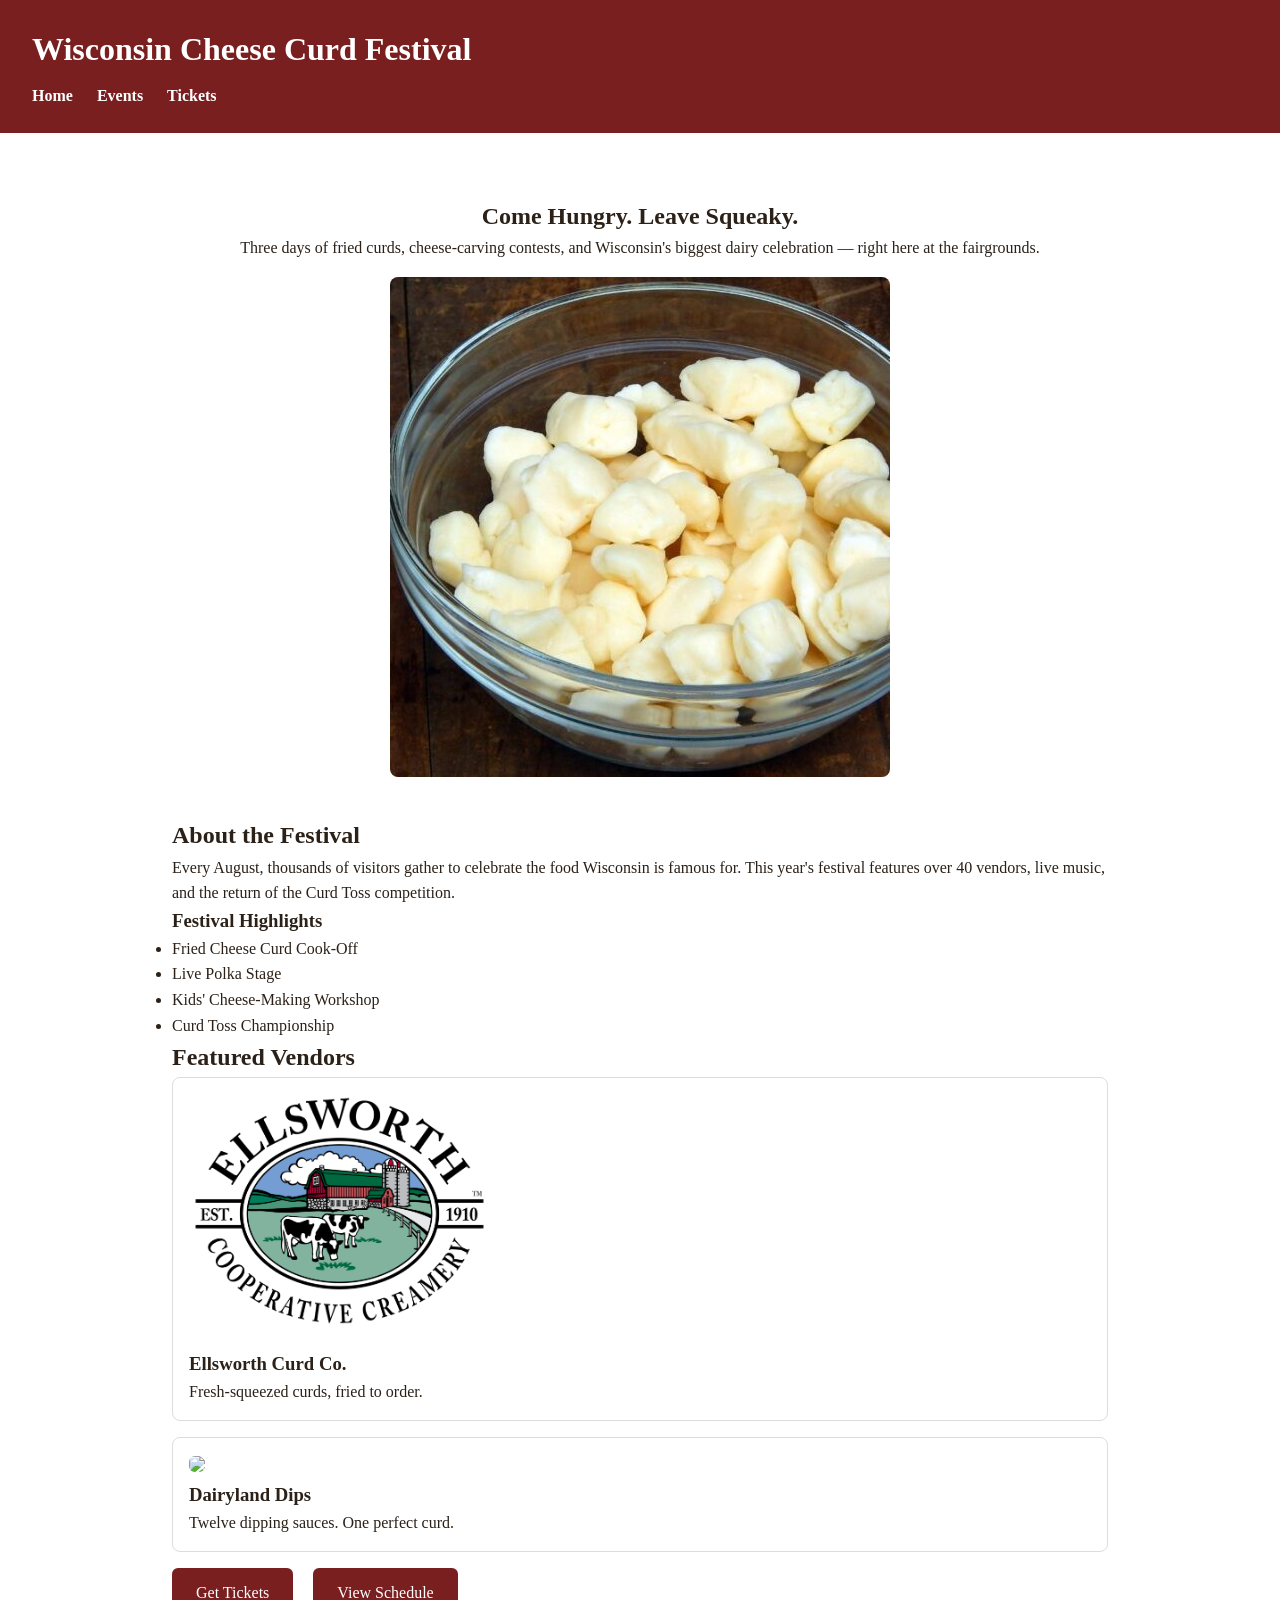
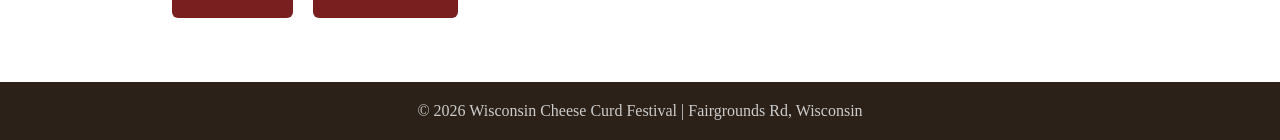
==== LP1_starter/index.html @ 555b8e79 "upload lp1 assignment" ====
<!DOCTYPE html>
<html lang="en">
<head>
  <meta charset="UTF-8">
  <title>Wisconsin Cheese Curd Festival</title>
  <link rel="stylesheet" href="style.css">
</head>
<body>

  <header>
    <h1>Wisconsin Cheese Curd Festival</h1>
    <nav>
      <ul>
        <li><a href="index.html">Home</a></li>
        <li><a href="events.html" id="nav-events-link">Events</a></li>
        <li><a href="tickets.html">Tickets</a></li>
      </ul>
    </nav>
  </header>

  <main>
    <section class="hero">
      <h2>Come Hungry. Leave Squeaky.</h2>
      <p>Three days of fried curds, cheese-carving contests, and Wisconsin's biggest dairy celebration — right here at the fairgrounds.</p>
    <!-- Image taken from https://www.fermentingforfoodies.com/squeaky-cheese-curds/-->
     <img src="curds.jpg">
    </section>

    <section class="about">
      <h2>About the Festival</h3>
      <p>Every August, thousands of visitors gather to celebrate the food Wisconsin is famous for. This year's festival features over 40 vendors, live music, and the return of the Curd Toss competition.</p>

      <div class="highlights">
        <h3>Festival Highlights</h3>
        <ul>
          <li>Fried Cheese Curd Cook-Off</li>
          <li>Live Polka Stage
          <li>Kids' Cheese-Making Workshop</li>
          <li>Curd Toss Championship</li>
        </ul>
      </div>
    </section>

    <section class="vendors">
      <h2>Featured Vendors</h2>
      <div class="vendor-card">
        <!-- Image from https://www.ellsworthcheese.com/visit/ellsworth/ -->
        <img src="vendor1.png">
        <h3>Ellsworth Curd Co.</h3>
        <p>Fresh-squeezed curds, fried to order.</p>
      </div>
      <div class="vendor-card">
        <!-- TODO: Find Image for the vendor -->
        <img src="vendor2.jpg">
        <h3>Dairyland Dips</h3>
        <p>Twelve dipping sauces. One perfect curd.</p>
      </div>
    </section>

    <section class="cta">
      <a href="tickets.html" class="btn">Get Tickets</a>
      <a href="schedule.html" class="btn">View Schedule</a>
    </section>
  </main>

  <footer>
    <p>&copy; 2026 Wisconsin Cheese Curd Festival | Fairgrounds Rd, Wisconsin</p>
  </footer>

</body>
</html>
---- LP1_starter/style.css ----
/* ==========================================================================
   Wisconsin Cheese Curd Festival — stylesheet
   ========================================================================== */

* {
  margin: 0;
  padding: 0;
  box-sizing: border-box;
}

body {
  font-family: Georgia, 'Times New Roman', serif;
  color: #2b2118;
  line-height: 1.6;
}

header {
  background: #7a1f1f;
  color: #fff;
  padding: 1.5rem 2rem;
}

header h1 {
  margin-bottom: 0.5rem;
}

nav ul {
  list-style: none;
  display: flex;
  gap: 1.5rem;
}

nav a {
  color: #fff;
  text-decoration: none;
  font-weight: bold;
}

/* Intended to style every nav link on hover, but an ID rule further down
   with higher specificity silently wins for the Events link. */
nav a:hover {
  color: #f4c95d;
}

#nav-events-link:hover {
  color: #ffffff;
}

main {
  max-width: 1000px;
  margin: 0 auto;
  padding: 2rem;
}

.hero {
  text-align: center;
  padding: 2rem 0;
}

.hero img {
  width: 100%;
  max-width: 500px;
  border-radius: 8px;
  margin-top: 1rem;
}

.vendor-card {
  border: 1px solid #ddd;
  border-radius: 8px;
  padding: 1rem;
  margin-bottom: 1rem;
}

.vendor-card img {
  width: 100%;
  max-width: 300px;
  border-radius: 6px;
}

.btn {
  display: inline-block;
  background: #7a1f1f;
  color: #fff;
  padding: 0.75rem 1.5rem;
  border-radius: 6px;
  text-decoration: none;
  margin-right: 1rem;
}

/* This rule was meant to darken the button on hover, but the .cta a
   selector below has higher specificity and overrides the color,
   so the hover effect never actually shows. */
.btn:hover {
  background: #591616;
}

.cta a {
  background: #7a1f1f;
  color: #fff;
}

.day {
  margin-bottom: 2rem;
}

.day ul {
  list-style: none;
  padding-left: 1rem;
}

.day li {
  padding: 0.4rem 0;
  border-bottom: 1px solid #eee;
}

.signup input,
.signup button {
  padding: 0.5rem;
  margin-right: 0.5rem;
  border: 1px solid #ccc;
  border-radius: 4px;
}

.signup button {
  background: #7a1f1f;
  color: #fff;
  border: none;
  cursor: pointer;
}

/* Removes the default focus ring for a "cleaner" look —
   without providing any replacement. This fails keyboard accessibility
   and is one of the bugs students are expected to find and fix. */
a,
button,
input {
  outline: none;
}

footer {
  background: #2b2118;
  color: #ccc;
  text-align: center;
  padding: 1rem;
  margin-top: 2rem;
}
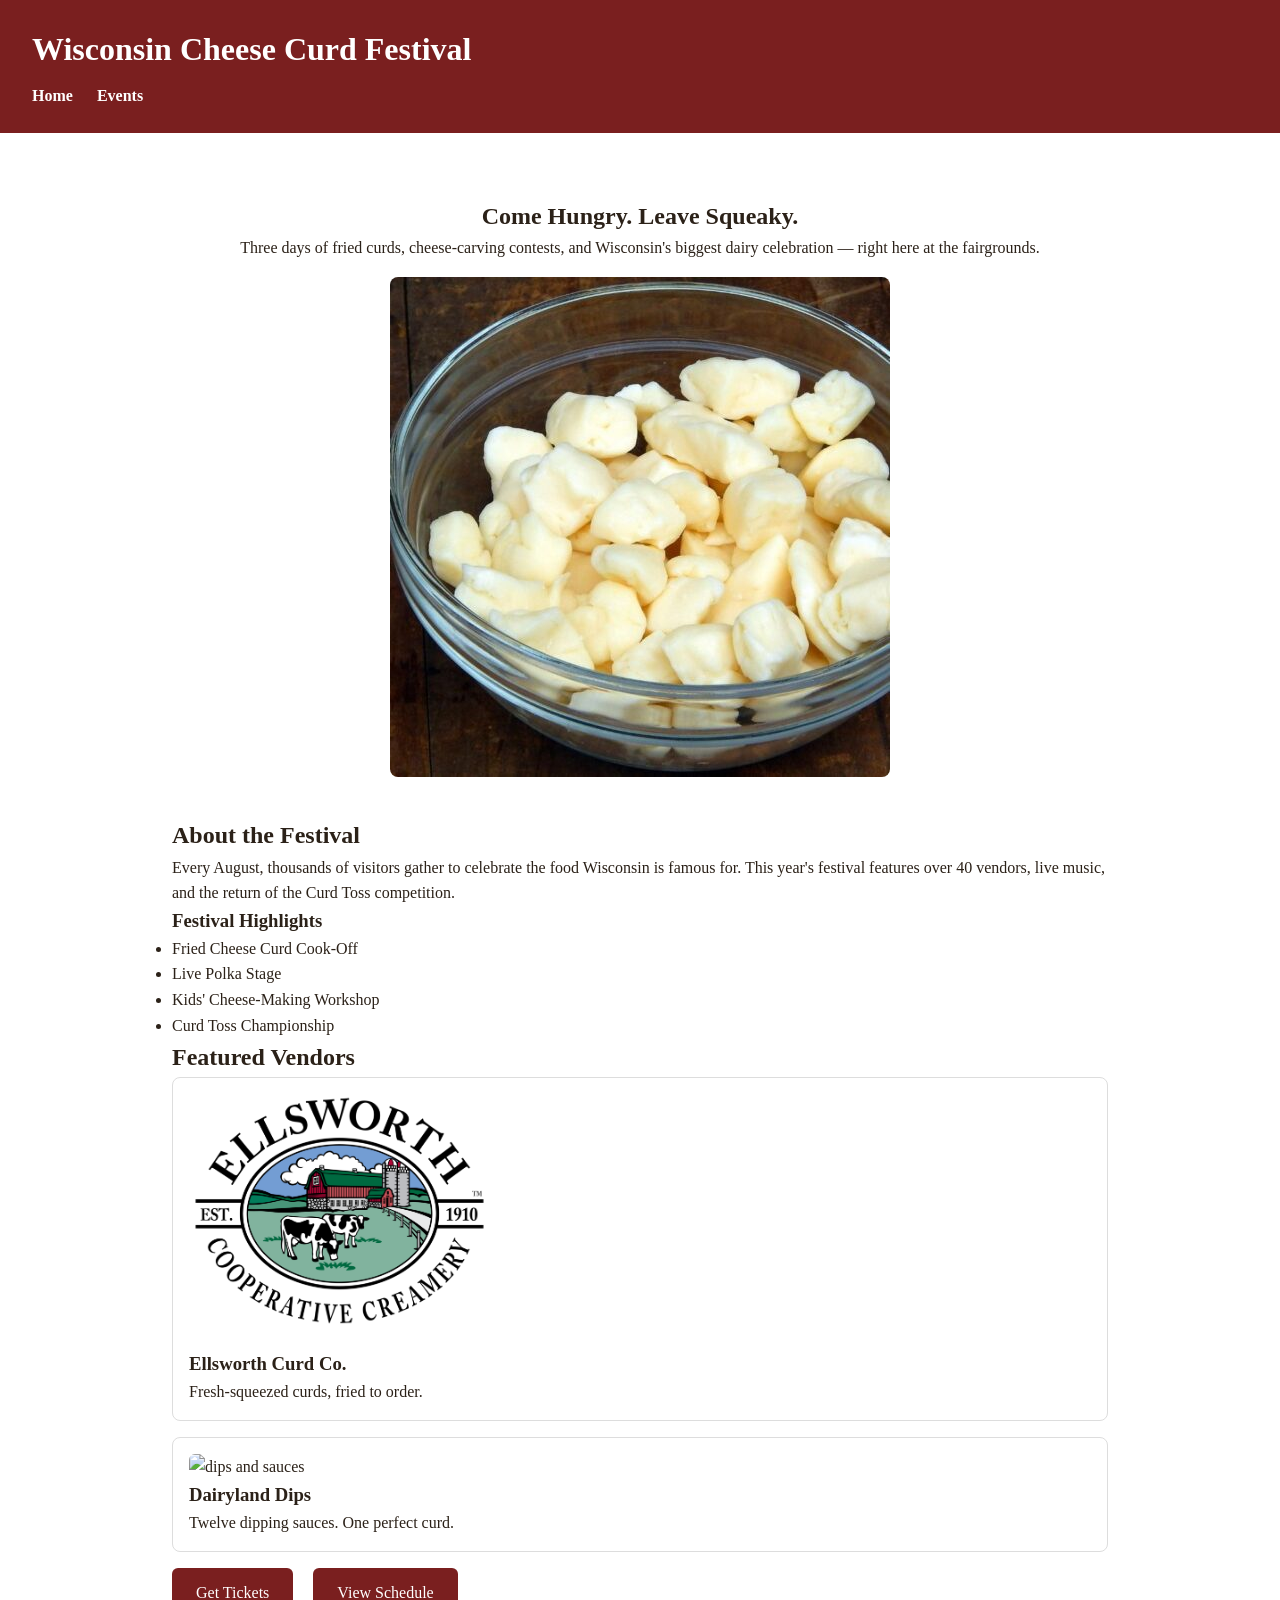
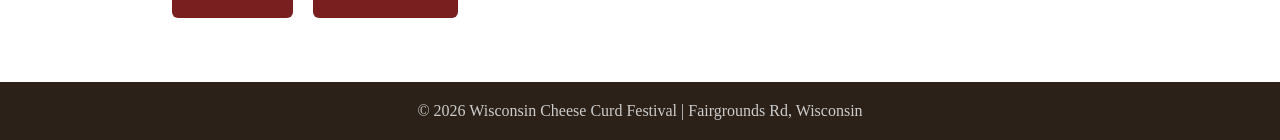
==== commit ca9692f6: "Create index.html" ====
--- a/LP1_starter/index.html
+++ b/LP1_starter/index.html
@@ -13,7 +13,8 @@
       <ul>
         <li><a href="index.html">Home</a></li>
         <li><a href="events.html" id="nav-events-link">Events</a></li>
-        <li><a href="tickets.html">Tickets</a></li>
+        <!-- Hide tickets page, it doesn't work --!>
+        <!--li><a href="tickets.html">Tickets</a></li--!>
       </ul>
     </nav>
   </header>
@@ -23,11 +24,11 @@
       <h2>Come Hungry. Leave Squeaky.</h2>
       <p>Three days of fried curds, cheese-carving contests, and Wisconsin's biggest dairy celebration — right here at the fairgrounds.</p>
     <!-- Image taken from https://www.fermentingforfoodies.com/squeaky-cheese-curds/-->
-     <img src="curds.jpg">
+     <img src="curds.jpg" alt="bowl of cheese curds">
     </section>
 
     <section class="about">
-      <h2>About the Festival</h3>
+      <h2>About the Festival</h2>
       <p>Every August, thousands of visitors gather to celebrate the food Wisconsin is famous for. This year's festival features over 40 vendors, live music, and the return of the Curd Toss competition.</p>
 
       <div class="highlights">
@@ -45,22 +46,24 @@
       <h2>Featured Vendors</h2>
       <div class="vendor-card">
         <!-- Image from https://www.ellsworthcheese.com/visit/ellsworth/ -->
-        <img src="vendor1.png">
+        <img src="vendor1.png" alt="logo for cheese company">
         <h3>Ellsworth Curd Co.</h3>
         <p>Fresh-squeezed curds, fried to order.</p>
       </div>
       <div class="vendor-card">
         <!-- TODO: Find Image for the vendor -->
-        <img src="vendor2.jpg">
+        <img src="vendor2.jpg" alt="dips and sauces">
         <h3>Dairyland Dips</h3>
         <p>Twelve dipping sauces. One perfect curd.</p>
       </div>
     </section>
 
-    <section class="cta">
+        <div>
+      <section class="cta">
       <a href="tickets.html" class="btn">Get Tickets</a>
       <a href="schedule.html" class="btn">View Schedule</a>
     </section>
+       </div>
   </main>
 
   <footer>
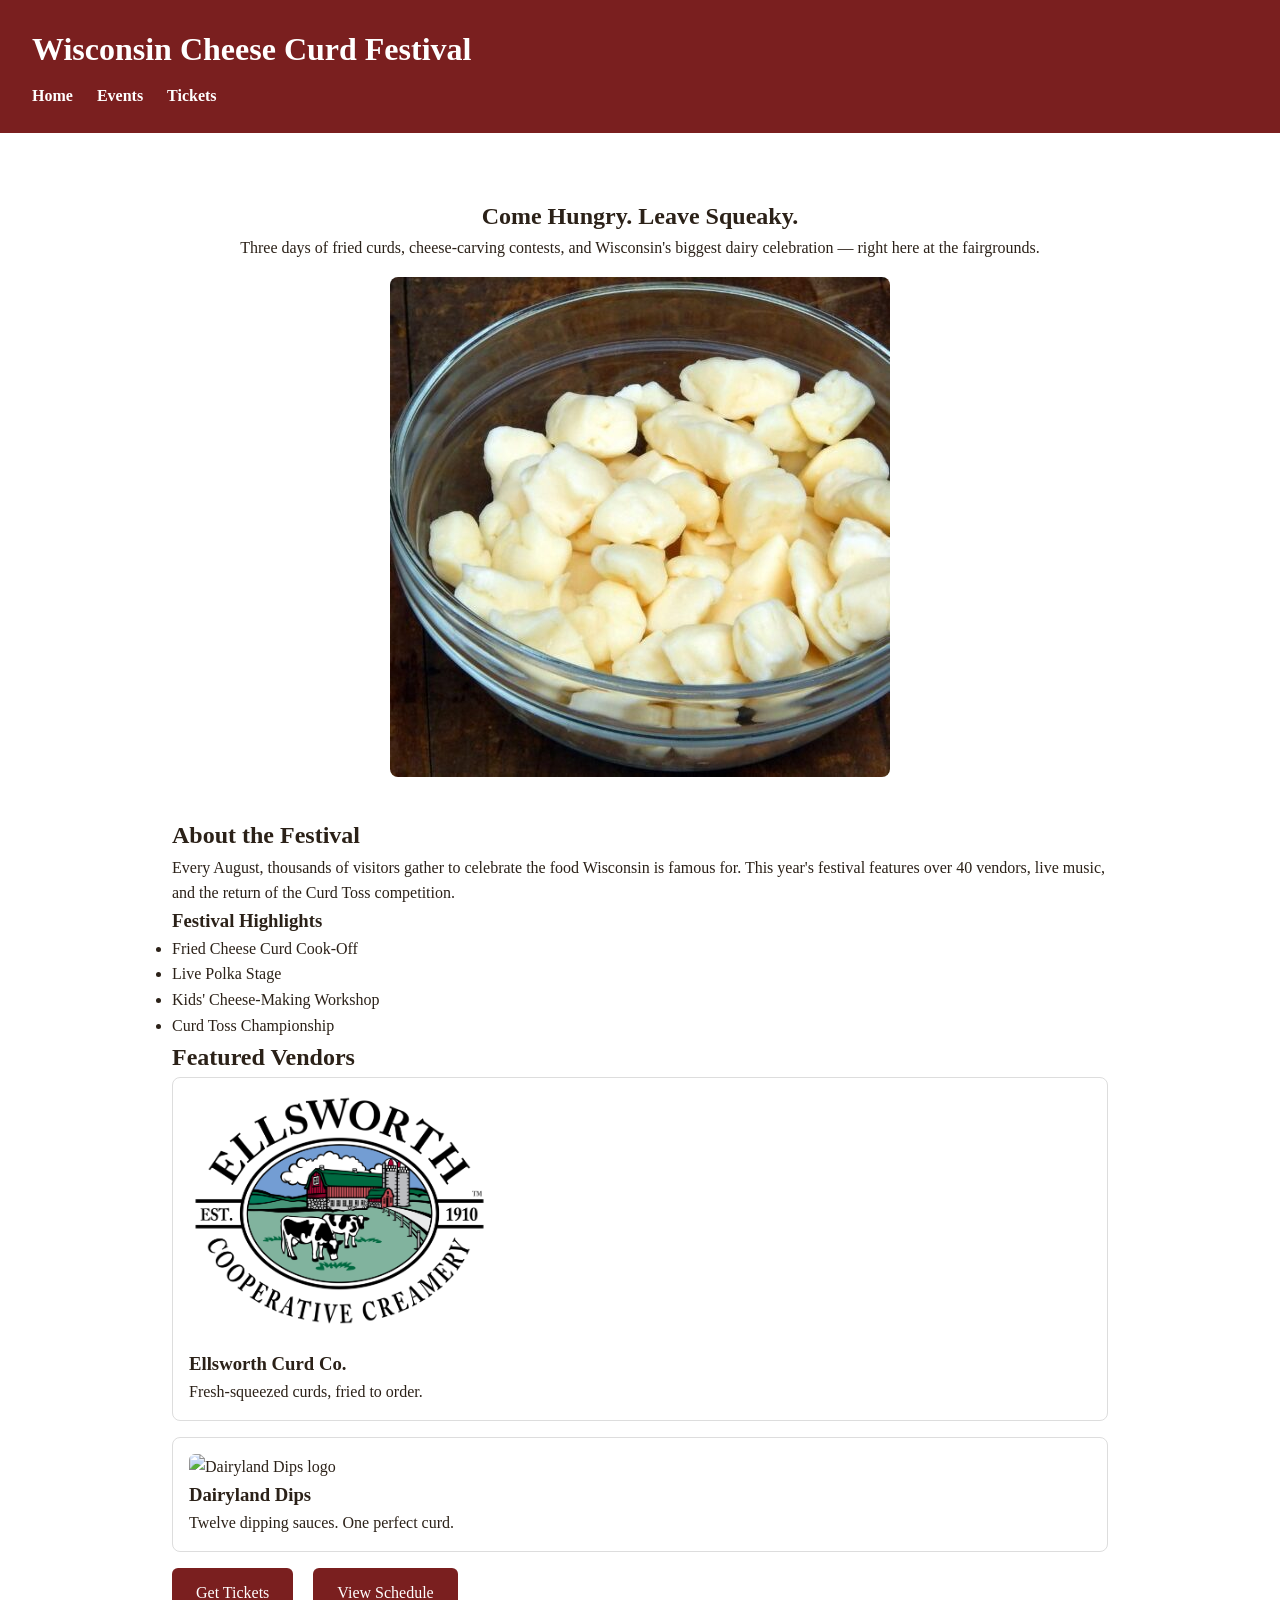
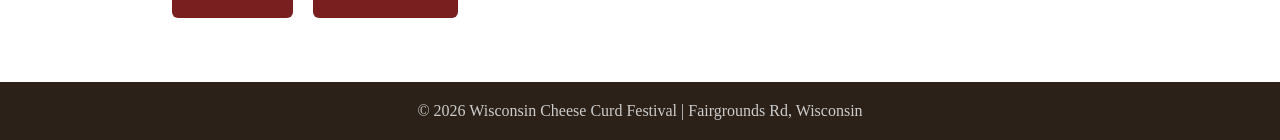
==== commit 840f08cf: "Update index.html" ====
--- a/LP1_starter/index.html
+++ b/LP1_starter/index.html
@@ -13,8 +13,7 @@
       <ul>
         <li><a href="index.html">Home</a></li>
         <li><a href="events.html" id="nav-events-link">Events</a></li>
-        <!-- Hide tickets page, it doesn't work --!>
-        <!--li><a href="tickets.html">Tickets</a></li--!>
+        <li><a href="tickets.html">Tickets</a></li>
       </ul>
     </nav>
   </header>
@@ -24,11 +23,11 @@
       <h2>Come Hungry. Leave Squeaky.</h2>
       <p>Three days of fried curds, cheese-carving contests, and Wisconsin's biggest dairy celebration — right here at the fairgrounds.</p>
     <!-- Image taken from https://www.fermentingforfoodies.com/squeaky-cheese-curds/-->
-     <img src="curds.jpg" alt="bowl of cheese curds">
+     <img src="curds.jpg" alt="Fried cheese curds on a plate with dipping sauce">
     </section>
 
     <section class="about">
-      <h2>About the Festival</h2>
+      <h2>About the Festival</h3>
       <p>Every August, thousands of visitors gather to celebrate the food Wisconsin is famous for. This year's festival features over 40 vendors, live music, and the return of the Curd Toss competition.</p>
 
       <div class="highlights">
@@ -46,24 +45,22 @@
       <h2>Featured Vendors</h2>
       <div class="vendor-card">
         <!-- Image from https://www.ellsworthcheese.com/visit/ellsworth/ -->
-        <img src="vendor1.png" alt="logo for cheese company">
+        <img src="vendor1.png" alt="Ellsworth Curd Co. logo">
         <h3>Ellsworth Curd Co.</h3>
         <p>Fresh-squeezed curds, fried to order.</p>
       </div>
       <div class="vendor-card">
         <!-- TODO: Find Image for the vendor -->
-        <img src="vendor2.jpg" alt="dips and sauces">
+        <img src="vendor2.jpg" alt="Dairyland Dips logo">
         <h3>Dairyland Dips</h3>
         <p>Twelve dipping sauces. One perfect curd.</p>
       </div>
     </section>
 
-        <div>
-      <section class="cta">
+    <section class="cta">
       <a href="tickets.html" class="btn">Get Tickets</a>
       <a href="schedule.html" class="btn">View Schedule</a>
     </section>
-       </div>
   </main>
 
   <footer>
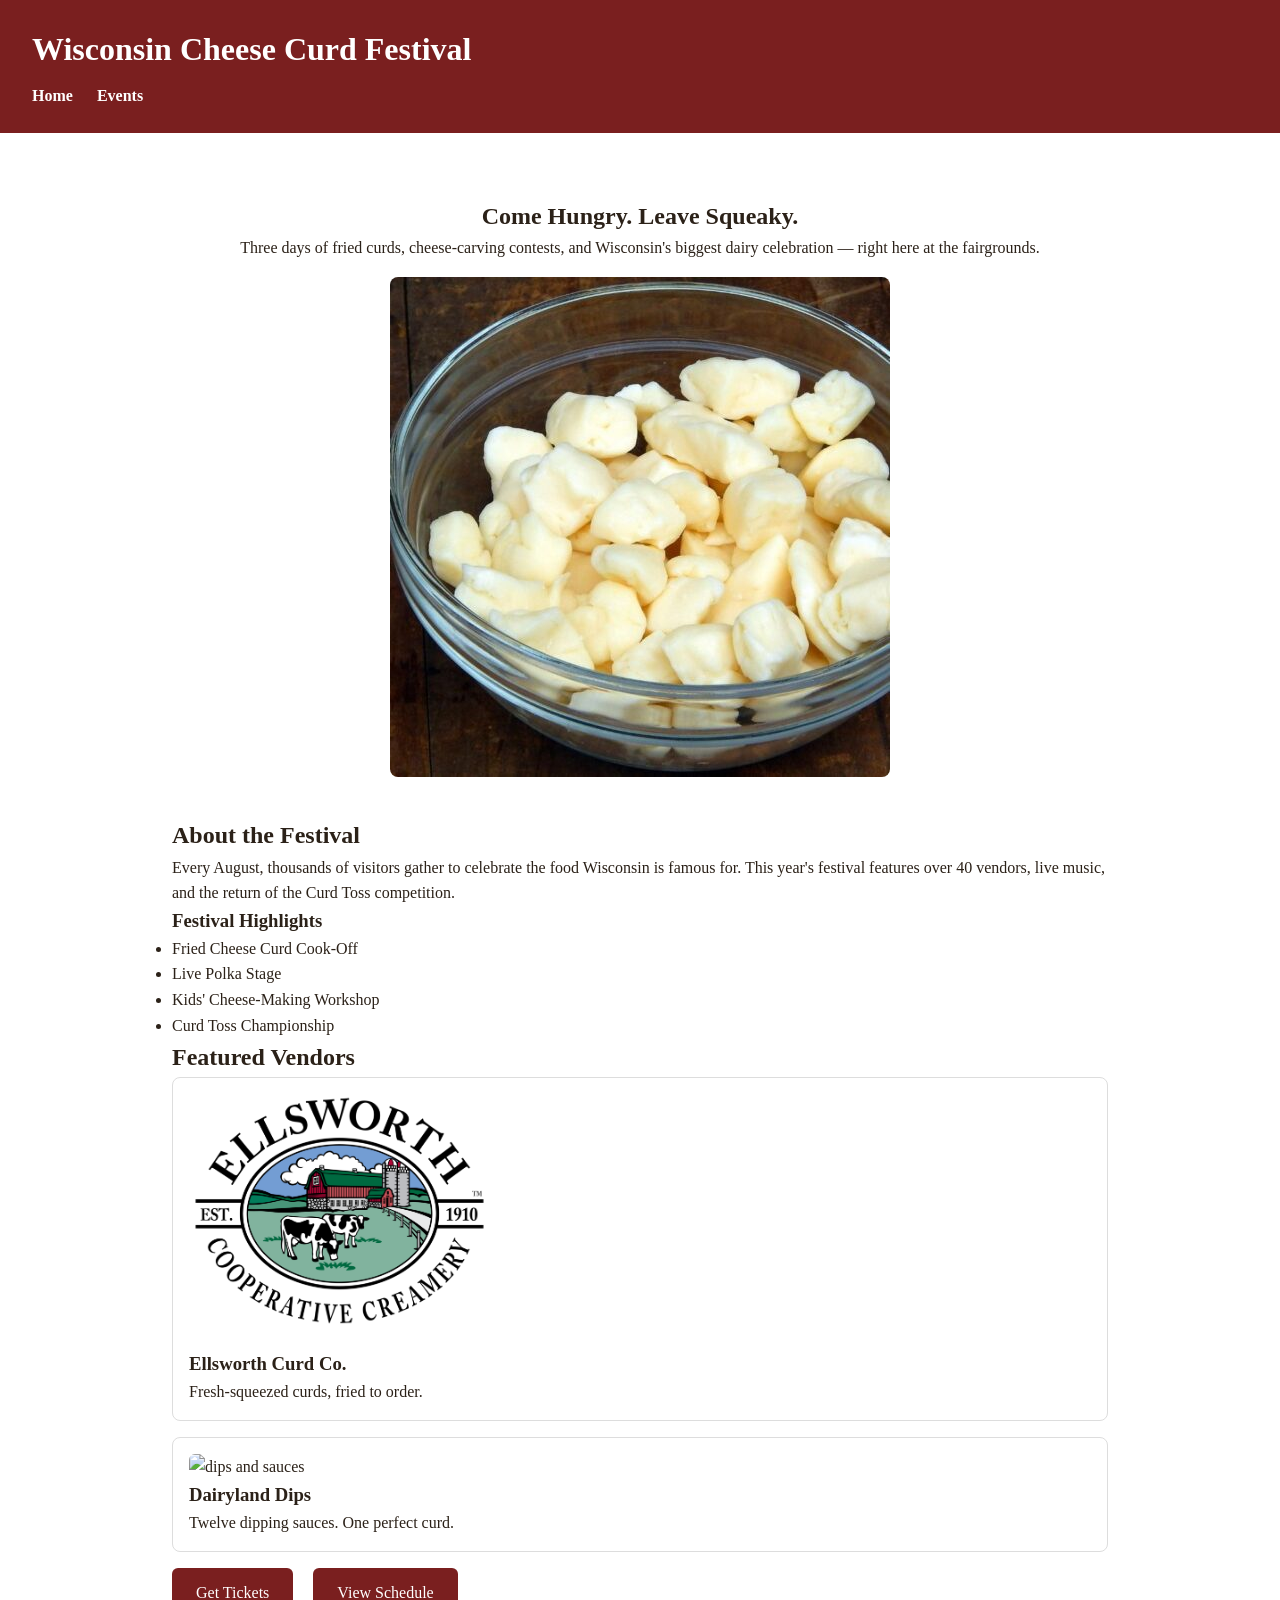
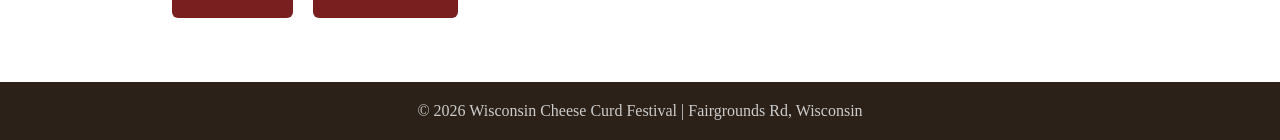
==== commit b77e48af: "Update index.html" ====
--- a/LP1_starter/index.html
+++ b/LP1_starter/index.html
@@ -13,7 +13,8 @@
       <ul>
         <li><a href="index.html">Home</a></li>
         <li><a href="events.html" id="nav-events-link">Events</a></li>
-        <li><a href="tickets.html">Tickets</a></li>
+        <!-- Hide tickets page, it doesn't work --!>
+        <!--li><a href="tickets.html">Tickets</a></li--!>
       </ul>
     </nav>
   </header>
@@ -23,11 +24,11 @@
       <h2>Come Hungry. Leave Squeaky.</h2>
       <p>Three days of fried curds, cheese-carving contests, and Wisconsin's biggest dairy celebration — right here at the fairgrounds.</p>
     <!-- Image taken from https://www.fermentingforfoodies.com/squeaky-cheese-curds/-->
-     <img src="curds.jpg" alt="Fried cheese curds on a plate with dipping sauce">
+     <img src="curds.jpg" alt="bowl of cheese curds">
     </section>
 
     <section class="about">
-      <h2>About the Festival</h3>
+      <h2>About the Festival</h2>
       <p>Every August, thousands of visitors gather to celebrate the food Wisconsin is famous for. This year's festival features over 40 vendors, live music, and the return of the Curd Toss competition.</p>
 
       <div class="highlights">
@@ -45,22 +46,24 @@
       <h2>Featured Vendors</h2>
       <div class="vendor-card">
         <!-- Image from https://www.ellsworthcheese.com/visit/ellsworth/ -->
-        <img src="vendor1.png" alt="Ellsworth Curd Co. logo">
+        <img src="vendor1.png" alt="logo for cheese company">
         <h3>Ellsworth Curd Co.</h3>
         <p>Fresh-squeezed curds, fried to order.</p>
       </div>
       <div class="vendor-card">
         <!-- TODO: Find Image for the vendor -->
-        <img src="vendor2.jpg" alt="Dairyland Dips logo">
+        <img src="vendor2.jpg" alt="dips and sauces">
         <h3>Dairyland Dips</h3>
         <p>Twelve dipping sauces. One perfect curd.</p>
       </div>
     </section>
 
-    <section class="cta">
+        <div>
+      <section class="cta">
       <a href="tickets.html" class="btn">Get Tickets</a>
       <a href="schedule.html" class="btn">View Schedule</a>
     </section>
+       </div>
   </main>
 
   <footer>
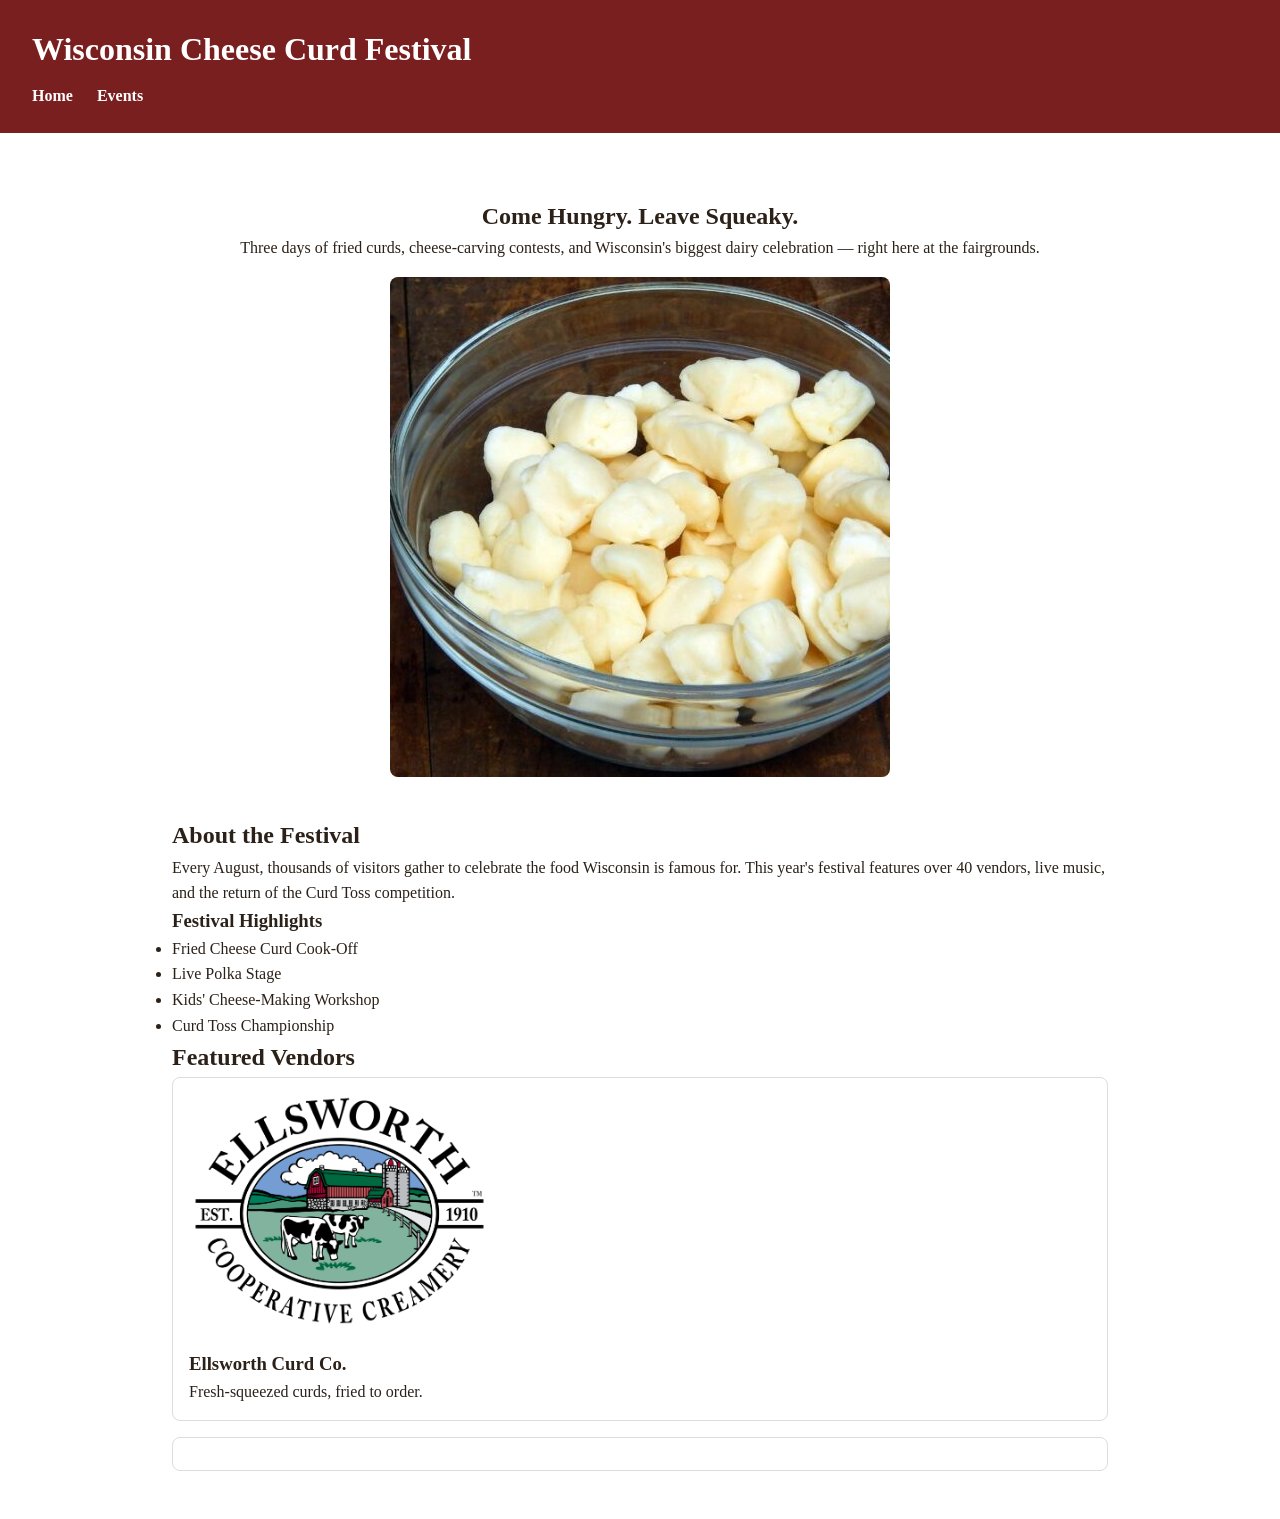
==== commit 926fbe28: "Update index.html" ====
--- a/LP1_starter/index.html
+++ b/LP1_starter/index.html
@@ -51,8 +51,8 @@
         <p>Fresh-squeezed curds, fried to order.</p>
       </div>
       <div class="vendor-card">
-        <!-- TODO: Find Image for the vendor -->
-        <img src="vendor2.jpg" alt="dips and sauces">
+        <!--There is no image available -->
+        <!--img src="vendor2.jpg" alt="dips and sauces">
         <h3>Dairyland Dips</h3>
         <p>Twelve dipping sauces. One perfect curd.</p>
       </div>
